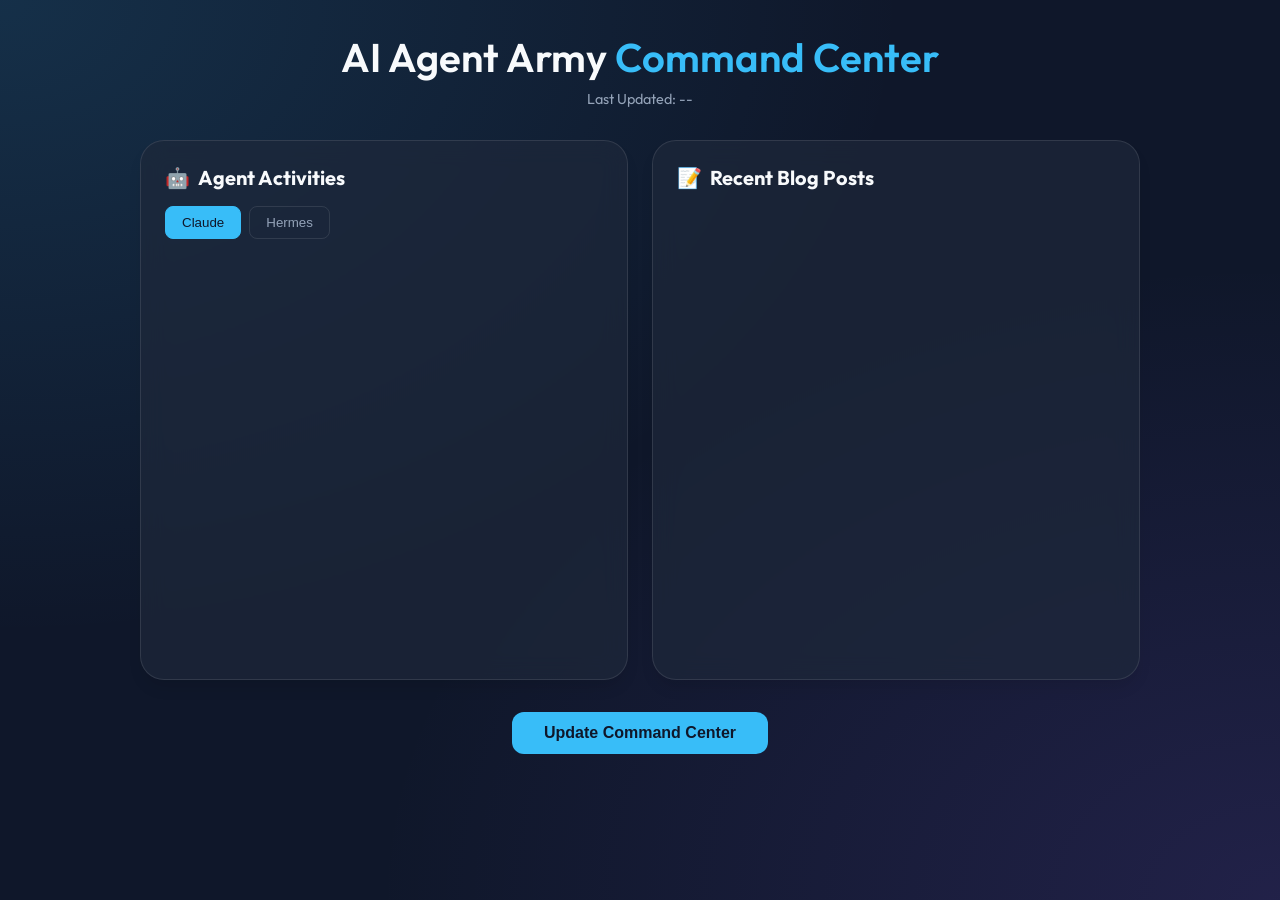
==== web/index.html @ cfdeac80 "Initial commit of Auto-Blogger Pro" ====
<!DOCTYPE html>
<html lang="ko">
<head>
    <meta charset="UTF-8">
    <meta name="viewport" content="width=device-width, initial-scale=1.0">
    <title>AI Agent Army Command Center</title>
    <link rel="stylesheet" href="style.css">
    <link href="https://fonts.googleapis.com/css2?family=Outfit:wght@300;400;600&display=swap" rel="stylesheet">
</head>
<body>
    <div class="container">
        <header>
            <h1>AI Agent Army <span>Command Center</span></h1>
            <p id="last-updated">Last Updated: --</p>
        </header>

        <main>
            <section class="glass-card" id="agent-status">
                <h2><span class="icon">🤖</span> Agent Activities</h2>
                <div class="tabs">
                    <button class="tab-btn active" onclick="showTab('Claude')">Claude</button>
                    <button class="tab-btn" onclick="showTab('Hermes')">Hermes</button>
                </div>
                <div id="activity-list" class="scroll-area">
                    <!-- Activities will be injected here -->
                </div>
            </section>

            <section class="glass-card" id="recent-posts">
                <h2><span class="icon">📝</span> Recent Blog Posts</h2>
                <div id="posts-list" class="scroll-area">
                    <!-- Posts will be injected here -->
                </div>
            </section>
        </main>

        <footer>
            <button class="primary-btn" onclick="refreshData()">Update Command Center</button>
        </footer>
    </div>

    <script src="script.js"></script>
</body>
</html>
---- web/style.css ----
:root {
    --bg-color: #0f172a;
    --card-bg: rgba(30, 41, 59, 0.7);
    --accent-color: #38bdf8;
    --text-color: #f8fafc;
    --text-muted: #94a3b8;
    --glass-border: rgba(255, 255, 255, 0.1);
}

* {
    margin: 0;
    padding: 0;
    box-sizing: border-box;
}

body {
    font-family: 'Outfit', sans-serif;
    background-color: var(--bg-color);
    background-image: 
        radial-gradient(at 0% 0%, rgba(56, 189, 248, 0.15) 0px, transparent 50%),
        radial-gradient(at 100% 100%, rgba(139, 92, 246, 0.15) 0px, transparent 50%);
    color: var(--text-color);
    min-height: 100vh;
    display: flex;
    justify-content: center;
    padding: 2rem;
}

.container {
    max-width: 1000px;
    width: 100%;
}

header {
    margin-bottom: 2rem;
    text-align: center;
}

header h1 {
    font-size: 2.5rem;
    font-weight: 600;
}

header h1 span {
    color: var(--accent-color);
}

#last-updated {
    color: var(--text-muted);
    font-size: 0.9rem;
    margin-top: 0.5rem;
}

main {
    display: grid;
    grid-template-columns: 1fr 1fr;
    gap: 1.5rem;
}

.glass-card {
    background: var(--card-bg);
    backdrop-filter: blur(12px);
    border: 1px solid var(--glass-border);
    border-radius: 1.5rem;
    padding: 1.5rem;
    box-shadow: 0 10px 15px -3px rgba(0, 0, 0, 0.1);
}

h2 {
    font-size: 1.25rem;
    margin-bottom: 1rem;
    display: flex;
    align-items: center;
    gap: 0.5rem;
}

.tabs {
    display: flex;
    gap: 0.5rem;
    margin-bottom: 1rem;
}

.tab-btn {
    background: transparent;
    border: 1px solid var(--glass-border);
    color: var(--text-muted);
    padding: 0.5rem 1rem;
    border-radius: 0.5rem;
    cursor: pointer;
    transition: all 0.3s ease;
}

.tab-btn.active {
    background: var(--accent-color);
    color: var(--bg-color);
    border-color: var(--accent-color);
}

.scroll-area {
    height: 400px;
    overflow-y: auto;
    padding-right: 0.5rem;
}

.scroll-area::-webkit-scrollbar {
    width: 6px;
}

.scroll-area::-webkit-scrollbar-thumb {
    background: var(--glass-border);
    border-radius: 3px;
}

.activity-item, .post-item {
    background: rgba(255, 255, 255, 0.03);
    border-radius: 0.75rem;
    padding: 1rem;
    margin-bottom: 0.75rem;
    border: 1px solid transparent;
    transition: border-color 0.3s ease;
}

.activity-item:hover, .post-item:hover {
    border-color: var(--accent-color);
}

.item-header {
    display: flex;
    justify-content: space-between;
    margin-bottom: 0.5rem;
}

.timestamp {
    font-size: 0.8rem;
    color: var(--text-muted);
}

.action-text {
    font-size: 0.95rem;
    line-height: 1.4;
}

.post-title {
    font-weight: 600;
    color: var(--accent-color);
    text-decoration: none;
    display: block;
    margin-bottom: 0.25rem;
}

.post-status {
    font-size: 0.7rem;
    text-transform: uppercase;
    padding: 0.2rem 0.5rem;
    border-radius: 1rem;
    background: rgba(255, 255, 255, 0.1);
}

footer {
    margin-top: 2rem;
    text-align: center;
}

.primary-btn {
    background: var(--accent-color);
    color: var(--bg-color);
    border: none;
    padding: 0.75rem 2rem;
    font-size: 1rem;
    font-weight: 600;
    border-radius: 0.75rem;
    cursor: pointer;
    transition: transform 0.2s ease, box-shadow 0.2s ease;
}

.primary-btn:hover {
    transform: translateY(-2px);
    box-shadow: 0 4px 12px rgba(56, 189, 248, 0.4);
}

@media (max-width: 768px) {
    main {
        grid-template-columns: 1fr;
    }
}
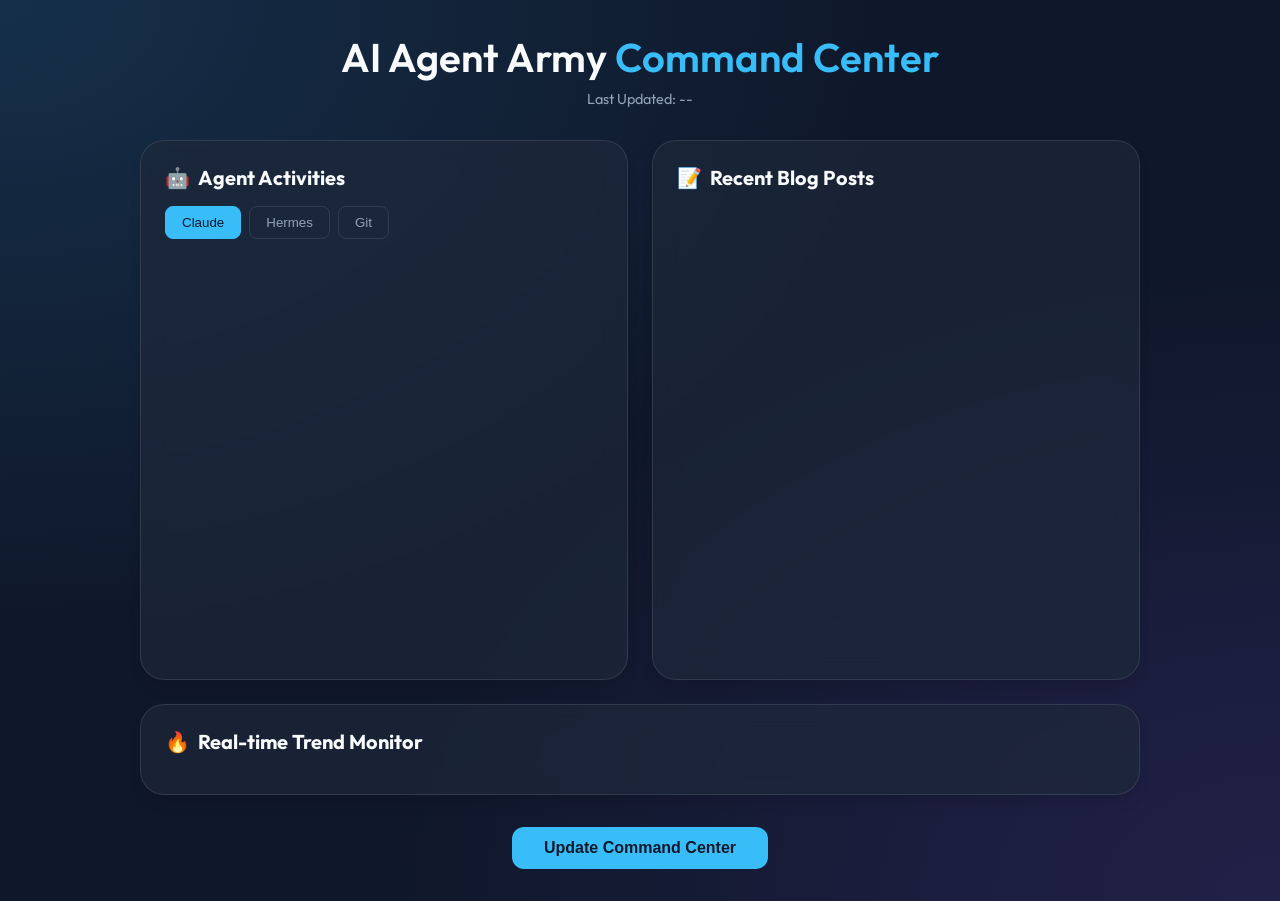
==== commit e135524f: "Feat: Implement Masterpiece Content Engine and add deep-dive technical articles" ====
--- a/web/index.html
+++ b/web/index.html
@@ -20,6 +20,7 @@
                 <div class="tabs">
                     <button class="tab-btn active" onclick="showTab('Claude')">Claude</button>
                     <button class="tab-btn" onclick="showTab('Hermes')">Hermes</button>
+                    <button class="tab-btn" onclick="showTab('Git')">Git</button>
                 </div>
                 <div id="activity-list" class="scroll-area">
                     <!-- Activities will be injected here -->
@@ -34,6 +35,13 @@
             </section>
         </main>
 
+        <section class="glass-card" id="trend-monitor" style="margin-top: 1.5rem;">
+            <h2><span class="icon">🔥</span> Real-time Trend Monitor</h2>
+            <div id="trends-container" class="trends-grid">
+                <!-- Trends will be injected here -->
+            </div>
+        </section>
+
         <footer>
             <button class="primary-btn" onclick="refreshData()">Update Command Center</button>
         </footer>
--- a/web/style.css
+++ b/web/style.css
@@ -178,6 +178,48 @@
     box-shadow: 0 4px 12px rgba(56, 189, 248, 0.4);
 }
 
+.trends-grid {
+    display: grid;
+    grid-template-columns: repeat(auto-fit, minmax(200px, 1fr));
+    gap: 1rem;
+}
+
+.trend-category {
+    background: rgba(255, 255, 255, 0.05);
+    border-radius: 1rem;
+    padding: 1rem;
+    border: 1px solid var(--glass-border);
+}
+
+.trend-category h3 {
+    font-size: 0.9rem;
+    color: var(--accent-color);
+    margin-bottom: 0.75rem;
+    text-transform: uppercase;
+    letter-spacing: 0.05rem;
+}
+
+.trend-list-item {
+    font-size: 0.85rem;
+    margin-bottom: 0.5rem;
+    padding-bottom: 0.5rem;
+    border-bottom: 1px solid rgba(255, 255, 255, 0.05);
+}
+
+.trend-list-item:last-child {
+    border-bottom: none;
+}
+
+.trend-topic {
+    font-weight: 600;
+    display: block;
+}
+
+.trend-detail {
+    color: var(--text-muted);
+    font-size: 0.75rem;
+}
+
 @media (max-width: 768px) {
     main {
         grid-template-columns: 1fr;
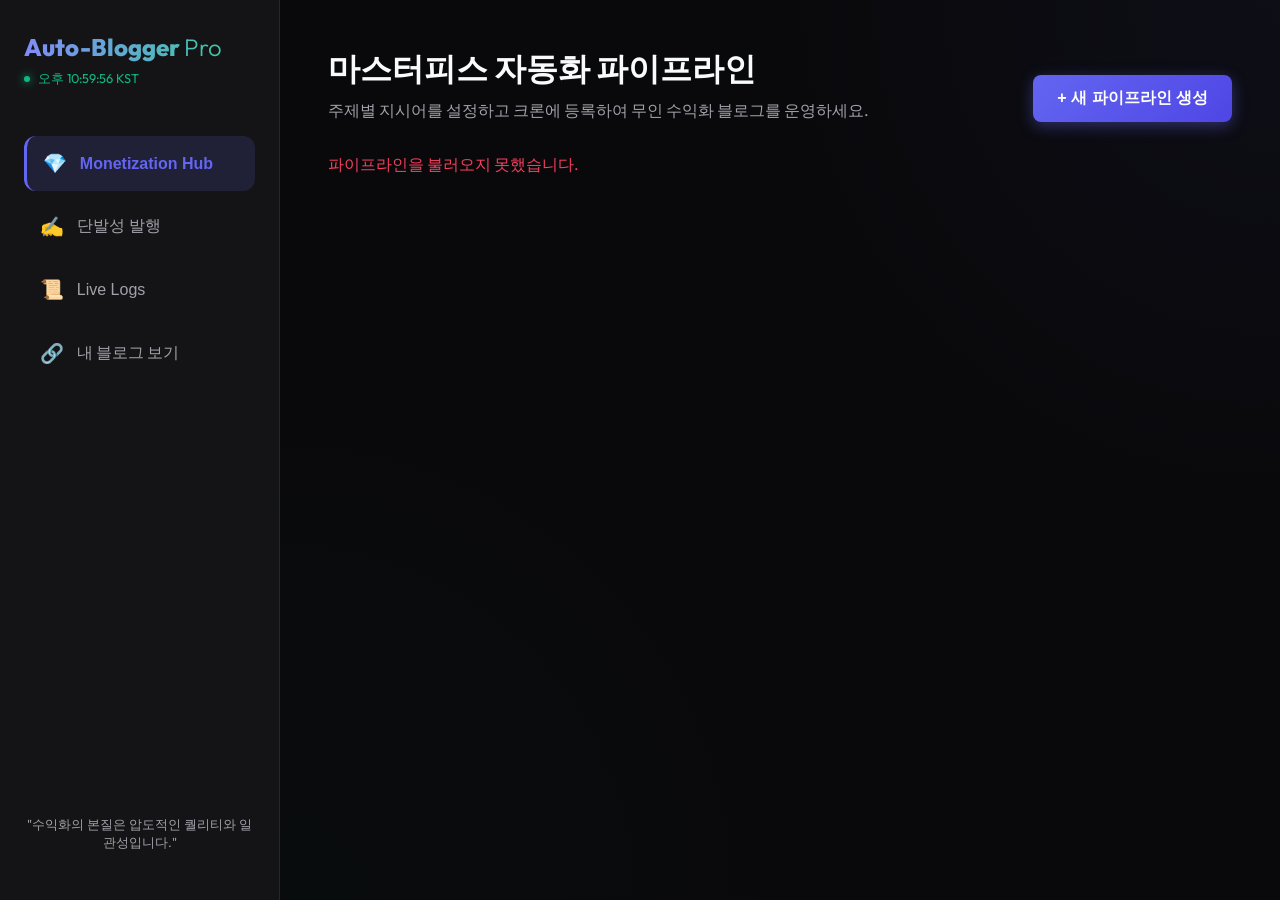
==== commit ee54d6f4: "Add auto-blogger control center" ====
--- a/web/index.html
+++ b/web/index.html
@@ -3,50 +3,192 @@
 <head>
     <meta charset="UTF-8">
     <meta name="viewport" content="width=device-width, initial-scale=1.0">
-    <title>AI Agent Army Command Center</title>
-    <link rel="stylesheet" href="style.css">
-    <link href="https://fonts.googleapis.com/css2?family=Outfit:wght@300;400;600&display=swap" rel="stylesheet">
+    <title>Auto-Blogger Pro | Monetization Hub</title>
+    <link rel="stylesheet" href="style.css?v=20260513-oneoff">
+    <link href="https://fonts.googleapis.com/css2?family=Outfit:wght@300;400;600;800&family=JetBrains+Mono:wght@400;500&display=swap" rel="stylesheet">
+    <script src="script.js?v=20260513-oneoff" defer></script>
 </head>
 <body>
-    <div class="container">
-        <header>
-            <h1>AI Agent Army <span>Command Center</span></h1>
-            <p id="last-updated">Last Updated: --</p>
-        </header>
+    <div class="app-layout">
+        <!-- SIDEBAR -->
+        <aside class="sidebar">
+            <div class="sidebar-header">
+                <h2>Auto-Blogger <span style="font-weight: 300; color: var(--accent);">Pro</span></h2>
+                <div class="status-indicator">
+                    <div class="pulse-dot"></div>
+                    <span id="current-time">00:00:00 KST</span>
+                </div>
+            </div>
+            
+            <nav class="nav-menu">
+                <button class="nav-item active" data-target="dashboard">
+                    <span class="icon">💎</span> Monetization Hub
+                </button>
+                <button class="nav-item" data-target="oneoff">
+                    <span class="icon">✍️</span> 단발성 발행
+                </button>
+                <button class="nav-item" data-target="logs">
+                    <span class="icon">📜</span> Live Logs
+                </button>
+                <a href="https://krsuncom.blogspot.com/" target="_blank" class="nav-item" style="text-decoration: none;">
+                    <span class="icon">🔗</span> 내 블로그 보기
+                </a>
+            </nav>
+            
+            <div class="sidebar-footer">
+                <p style="font-size: 0.8rem; color: var(--text-muted); text-align: center; margin-bottom: 1rem;">
+                    "수익화의 본질은 압도적인 퀄리티와 일관성입니다."
+                </p>
+            </div>
+        </aside>
 
-        <main>
-            <section class="glass-card" id="agent-status">
-                <h2><span class="icon">🤖</span> Agent Activities</h2>
-                <div class="tabs">
-                    <button class="tab-btn active" onclick="showTab('Claude')">Claude</button>
-                    <button class="tab-btn" onclick="showTab('Hermes')">Hermes</button>
-                    <button class="tab-btn" onclick="showTab('Git')">Git</button>
+        <!-- MAIN CONTENT -->
+        <main class="main-content">
+            
+            <!-- VIEW: DASHBOARD -->
+            <section id="dashboard" class="view-section active">
+                <div style="display: flex; justify-content: space-between; align-items: flex-end; margin-bottom: 2rem;">
+                    <div>
+                        <h1 class="view-title" style="margin-bottom: 0.5rem;">마스터피스 자동화 파이프라인</h1>
+                        <p style="color: var(--text-muted);">주제별 지시어를 설정하고 크론에 등록하여 무인 수익화 블로그를 운영하세요.</p>
+                    </div>
+                    <button id="open-pipeline-modal" class="btn-primary" style="padding: 0.8rem 1.5rem; width: auto;">+ 새 파이프라인 생성</button>
                 </div>
-                <div id="activity-list" class="scroll-area">
-                    <!-- Activities will be injected here -->
+
+                <div id="pipeline-list" class="pipeline-grid">
+                    <!-- Pipelines injected via JS -->
                 </div>
             </section>
 
-            <section class="glass-card" id="recent-posts">
-                <h2><span class="icon">📝</span> Recent Blog Posts</h2>
-                <div id="posts-list" class="scroll-area">
-                    <!-- Posts will be injected here -->
+            <!-- VIEW: ONE-OFF PUBLISH -->
+            <section id="oneoff" class="view-section">
+                <div style="display: flex; justify-content: space-between; align-items: flex-end; margin-bottom: 2rem;">
+                    <div>
+                        <h1 class="view-title" style="margin-bottom: 0.5rem;">단발성 마스터피스 발행</h1>
+                        <p style="color: var(--text-muted);">주제, 링크, 외부 조사 자료, 긴 메모를 입력하면 한 번만 마스터피스 글로 작성해 발행합니다.</p>
+                    </div>
+                </div>
+
+                <div class="oneoff-layout">
+                    <div class="oneoff-form glass-card">
+                        <div class="form-group">
+                            <label>글 주제 / 제목 방향</label>
+                            <input type="text" id="oneoff-topic" placeholder="비워두면 프롬프트를 바탕으로 제목을 자동 생성합니다">
+                        </div>
+                        <div class="form-row">
+                            <div class="form-group" style="flex: 1;">
+                                <label>페르소나</label>
+                                <select id="oneoff-persona">
+                                    <option value="Masterpiece">수석 아키텍트 (깊은 기술 통찰)</option>
+                                    <option value="Reviewer">테크 리뷰어 (장단점 비교/구매 유도)</option>
+                                    <option value="Marketer">SEO 마케터 (검색 노출 최적화)</option>
+                                </select>
+                            </div>
+                            <div class="form-group" style="flex: 1;">
+                                <label>발행 방식</label>
+                                <select id="oneoff-publish-mode">
+                                    <option value="live">즉시 발행</option>
+                                    <option value="draft">초안으로 저장</option>
+                                </select>
+                            </div>
+                        </div>
+                        <div class="form-group">
+                            <label>프롬프트 / 자료 / 링크 / 조사 내용</label>
+                            <textarea id="oneoff-prompt" class="oneoff-textarea" placeholder="여기에 작성하고 싶은 주제, 링크 목록, 외부에서 조사한 내용, 기사 요약, 관점 지시를 모두 붙여넣으세요."></textarea>
+                        </div>
+                        <button id="run-oneoff" class="btn-primary">마스터피스 단발 발행</button>
+                    </div>
+
+                    <div class="oneoff-history glass-card">
+                        <div class="history-header">
+                            <h2>단발 발행 이력</h2>
+                            <button id="refresh-oneoff-history" class="btn-secondary">새로고침</button>
+                        </div>
+                        <div id="oneoff-history-list" class="history-list">
+                            <div class="history-empty">이력을 불러오는 중...</div>
+                        </div>
+                    </div>
                 </div>
             </section>
+
+            <!-- VIEW: LOGS -->
+            <section id="logs" class="view-section">
+                <div style="display: flex; justify-content: space-between; align-items: center; margin-bottom: 1rem;">
+                    <h1 class="view-title" style="margin-bottom: 0;">시스템 실시간 로그</h1>
+                    <button id="clear-logs" class="btn-secondary" style="padding: 0.5rem 1rem;">로그 지우기</button>
+                </div>
+                <div id="queue-status" class="queue-status">
+                    <div class="queue-muted">큐 상태를 불러오는 중...</div>
+                </div>
+                <div id="log-viewer" class="log-container">
+                    <div class="log-entry">로딩 중...</div>
+                </div>
+            </section>
+            
         </main>
-
-        <section class="glass-card" id="trend-monitor" style="margin-top: 1.5rem;">
-            <h2><span class="icon">🔥</span> Real-time Trend Monitor</h2>
-            <div id="trends-container" class="trends-grid">
-                <!-- Trends will be injected here -->
-            </div>
-        </section>
-
-        <footer>
-            <button class="primary-btn" onclick="refreshData()">Update Command Center</button>
-        </footer>
     </div>
 
-    <script src="script.js"></script>
+    <!-- PIPELINE MODAL -->
+    <div id="pipeline-modal" class="modal-overlay">
+        <div class="modal-content glass-card" style="max-height: 90vh; overflow-y: auto;">
+            <div style="display: flex; justify-content: space-between; align-items: center; margin-bottom: 1.5rem;">
+                <h2 id="modal-title">새로운 마스터피스 파이프라인</h2>
+                <button id="close-modal" style="background: none; border: none; color: white; font-size: 1.5rem; cursor: pointer;">&times;</button>
+            </div>
+            
+            <input type="hidden" id="pipe-id" value="">
+
+            <!-- TOPIC -->
+            <div class="form-group">
+                <label>수익화 타겟 주제 / 키워드</label>
+                <input type="text" id="pipe-topic" placeholder="예: 2026년 AI 트렌드와 클라우드 주식 전망">
+                <div class="suggestions" style="margin-top: 0.5rem; display: flex; gap: 0.5rem; flex-wrap: wrap;">
+                    <span class="pill topic-pill">💡 오늘의 최신 AI 뉴스 리서치 및 분석</span>
+                    <span class="pill topic-pill">💡 깃허브 실시간 오픈소스 트렌딩 리포트</span>
+                    <span class="pill topic-pill">💡 해외 IT/테크 주요 기사 딥다이브</span>
+                </div>
+            </div>
+            
+            <!-- SCHEDULE & PERSONA -->
+            <div class="form-row">
+                <div class="form-group" style="flex: 1;">
+                    <label>매일 발행 시간 설정 (KST)</label>
+                    <input type="time" id="pipe-time" value="09:00">
+                    <input type="hidden" id="pipe-cron" value="">
+                </div>
+                <div class="form-group" style="flex: 1;">
+                    <label>전문가 페르소나</label>
+                    <select id="pipe-persona">
+                        <option value="Masterpiece">수석 아키텍트 (깊은 기술 통찰)</option>
+                        <option value="Reviewer">테크 리뷰어 (장단점 비교/구매 유도)</option>
+                        <option value="Marketer">SEO 마케터 (검색 노출 최적화)</option>
+                    </select>
+                </div>
+            </div>
+
+            <!-- RULES / PROMPT TEMPLATE -->
+            <div class="form-group">
+                <label>세부 지시어 및 템플릿 (Rules)</label>
+                <select id="rule-template" style="margin-bottom: 0.5rem;">
+                    <option value="">-- 최적의 템플릿 선택 --</option>
+                    <option value="masterpiece_default">[기본] 독자 몰입형 마스터피스</option>
+                    <option value="breaking_trend">[트렌드] 지금 읽어야 하는 긴급 분석</option>
+                    <option value="contrarian">[역발상] 모두가 놓친 불편한 진실</option>
+                    <option value="developer_deepdive">[개발자] 실무자용 기술 딥다이브</option>
+                    <option value="executive_brief">[임원/리더] 의사결정자 전략 보고서</option>
+                    <option value="beginner_bridge">[입문자] 쉽게 읽히는 고급 해설</option>
+                    <option value="future_scenario">[전망] 6개월/18개월/3년 시나리오</option>
+                    <option value="case_study">[사례] 실제 적용과 실패 원인 분석</option>
+                    <option value="comparison">[비교] 선택 기준을 세워주는 분석</option>
+                    <option value="monetization">[수익화] 구매/도입 판단을 돕는 글</option>
+                </select>
+                <textarea id="pipe-rules" placeholder="지시어를 직접 작성하거나 위 템플릿을 선택하세요."></textarea>
+            </div>
+            
+            <div style="display: flex; gap: 1rem; margin-top: 1.5rem;">
+                <button id="save-pipeline" class="btn-primary" style="flex: 1;">설정 저장</button>
+            </div>
+        </div>
+    </div>
 </body>
 </html>
--- a/web/style.css
+++ b/web/style.css
@@ -1,227 +1,324 @@
+@import url('https://fonts.googleapis.com/css2?family=Outfit:wght@300;400;600;800&family=JetBrains+Mono:wght@400;500&display=swap');
+
 :root {
-    --bg-color: #0f172a;
-    --card-bg: rgba(30, 41, 59, 0.7);
-    --accent-color: #38bdf8;
-    --text-color: #f8fafc;
-    --text-muted: #94a3b8;
-    --glass-border: rgba(255, 255, 255, 0.1);
-}
-
-* {
-    margin: 0;
-    padding: 0;
-    box-sizing: border-box;
-}
+    --primary: #6366f1;
+    --primary-glow: rgba(99, 102, 241, 0.4);
+    --bg: #09090b;
+    --sidebar-bg: rgba(24, 24, 27, 0.8);
+    --card-bg: rgba(39, 39, 42, 0.6);
+    --text: #f8fafc;
+    --text-muted: #a1a1aa;
+    --accent: #10b981;
+    --error: #f43f5e;
+    --glass-border: rgba(255, 255, 255, 0.08);
+}
+
+* { margin: 0; padding: 0; box-sizing: border-box; }
 
 body {
     font-family: 'Outfit', sans-serif;
-    background-color: var(--bg-color);
+    background-color: var(--bg);
+    color: var(--text);
+    height: 100vh;
+    overflow: hidden;
+}
+
+/* LAYOUT */
+.app-layout {
+    display: flex;
+    height: 100vh;
+}
+
+.sidebar {
+    width: 280px;
+    background: var(--sidebar-bg);
+    backdrop-filter: blur(20px);
+    border-right: 1px solid var(--glass-border);
+    display: flex;
+    flex-direction: column;
+    padding: 2rem 1.5rem;
+}
+
+.main-content {
+    flex: 1;
+    padding: 3rem;
+    overflow-y: auto;
     background-image: 
-        radial-gradient(at 0% 0%, rgba(56, 189, 248, 0.15) 0px, transparent 50%),
-        radial-gradient(at 100% 100%, rgba(139, 92, 246, 0.15) 0px, transparent 50%);
-    color: var(--text-color);
-    min-height: 100vh;
-    display: flex;
-    justify-content: center;
-    padding: 2rem;
-}
-
-.container {
-    max-width: 1000px;
-    width: 100%;
-}
-
-header {
-    margin-bottom: 2rem;
-    text-align: center;
-}
-
-header h1 {
-    font-size: 2.5rem;
-    font-weight: 600;
-}
-
-header h1 span {
-    color: var(--accent-color);
-}
-
-#last-updated {
-    color: var(--text-muted);
+        radial-gradient(circle at top right, rgba(99, 102, 241, 0.05) 0%, transparent 40%),
+        radial-gradient(circle at bottom left, rgba(16, 185, 129, 0.02) 0%, transparent 40%);
+}
+
+/* SIDEBAR ELEMENTS */
+.sidebar-header { margin-bottom: 3rem; }
+.sidebar-header h2 { font-size: 1.5rem; font-weight: 800; background: linear-gradient(to right, #818cf8, #34d399); -webkit-background-clip: text; -webkit-text-fill-color: transparent; }
+.status-indicator { margin-top: 0.5rem; font-size: 0.8rem; color: var(--accent); display: flex; align-items: center; gap: 0.5rem; }
+.pulse-dot { width: 6px; height: 6px; background-color: var(--accent); border-radius: 50%; box-shadow: 0 0 8px var(--accent); animation: pulse 2s infinite; }
+
+.nav-menu { flex: 1; display: flex; flex-direction: column; gap: 0.5rem; }
+.nav-item {
+    background: none; border: none; color: var(--text-muted);
+    padding: 1rem; text-align: left; font-size: 1rem; border-radius: 0.75rem;
+    cursor: pointer; transition: all 0.2s ease; display: flex; align-items: center; gap: 0.8rem;
+}
+.nav-item:hover { background: rgba(255,255,255,0.05); color: var(--text); }
+.nav-item.active { background: rgba(99, 102, 241, 0.15); color: var(--primary); font-weight: 600; border-left: 3px solid var(--primary); }
+.nav-item .icon { font-size: 1.2rem; }
+
+/* VIEWS */
+.view-section { display: none; animation: fadeIn 0.3s ease; }
+.view-section.active { display: block; }
+.view-title { font-size: 2rem; font-weight: 800; margin-bottom: 2rem; }
+
+@keyframes fadeIn { from { opacity: 0; transform: translateY(10px); } to { opacity: 1; transform: translateY(0); } }
+
+/* CARDS & GRIDS */
+.glass-card {
+    background: var(--card-bg); backdrop-filter: blur(12px);
+    border: 1px solid var(--glass-border); border-radius: 1rem; padding: 2rem;
+}
+.stats-grid { display: grid; grid-template-columns: repeat(3, 1fr); gap: 1.5rem; }
+.stat-card {
+    background: rgba(255,255,255,0.02); border: 1px solid var(--glass-border);
+    border-radius: 1rem; padding: 1.5rem; text-align: center;
+}
+.stat-card h3 { color: var(--text-muted); font-size: 0.9rem; font-weight: 400; }
+.stat-value { font-size: 2.5rem; font-weight: 800; margin-top: 0.5rem; }
+
+.pipeline-grid { display: grid; grid-template-columns: repeat(auto-fill, minmax(340px, 1fr)); gap: 1.5rem; }
+.pipeline-card {
+    background: var(--card-bg); border: 1px solid var(--glass-border); border-radius: 1rem;
+    padding: 1.5rem; display: flex; flex-direction: column; gap: 1rem;
+}
+.pipe-header { display: flex; justify-content: space-between; align-items: flex-start; }
+.pipe-badge { background: rgba(99, 102, 241, 0.2); color: #818cf8; padding: 0.2rem 0.6rem; border-radius: 1rem; font-size: 0.75rem; font-weight: 600; }
+.pipe-id { color: var(--text-muted); font-family: 'JetBrains Mono'; font-size: 0.75rem; }
+.pipe-topic { font-size: 1.1rem; font-weight: 600; line-height: 1.4; }
+.pipe-cron { font-family: 'JetBrains Mono'; font-size: 0.85rem; color: var(--accent); }
+.pipe-rules { font-size: 0.85rem; color: var(--text-muted); background: rgba(0,0,0,0.2); padding: 0.8rem; border-radius: 0.5rem; flex: 1; }
+.pipe-actions {
+    display: grid;
+    grid-template-columns: 1fr 1.2fr 1fr;
+    gap: 0.6rem;
+    margin-top: 0.25rem;
+}
+.btn-card-action {
+    min-height: 42px;
+    border: 1px solid var(--glass-border);
+    border-radius: 0.5rem;
+    background: rgba(255,255,255,0.04);
+    color: var(--text);
+    cursor: pointer;
     font-size: 0.9rem;
-    margin-top: 0.5rem;
-}
-
-main {
-    display: grid;
-    grid-template-columns: 1fr 1fr;
+    font-weight: 700;
+    transition: background 0.2s ease, border-color 0.2s ease, transform 0.2s ease;
+}
+.btn-card-action:hover {
+    background: rgba(255,255,255,0.08);
+    border-color: rgba(255,255,255,0.18);
+    transform: translateY(-1px);
+}
+.btn-card-action.primary {
+    background: rgba(16,185,129,0.18);
+    border-color: rgba(16,185,129,0.45);
+    color: #86efac;
+}
+.btn-card-action.primary:hover { background: rgba(16,185,129,0.26); }
+.btn-card-action.danger {
+    background: rgba(244,63,94,0.1);
+    border-color: rgba(244,63,94,0.35);
+    color: #fb7185;
+}
+.btn-card-action.danger:hover { background: rgba(244,63,94,0.18); }
+
+/* MODAL */
+.modal-overlay {
+    position: fixed; top: 0; left: 0; right: 0; bottom: 0;
+    background: rgba(0,0,0,0.8); backdrop-filter: blur(5px);
+    display: none; justify-content: center; align-items: center; z-index: 100;
+}
+.modal-overlay.active { display: flex; animation: fadeIn 0.2s; }
+.modal-content { width: 100%; max-width: 600px; padding: 2.5rem; }
+
+/* FORMS */
+.form-group { margin-bottom: 1.5rem; display: flex; flex-direction: column; gap: 0.5rem; }
+.form-row { display: flex; gap: 1.5rem; }
+.form-group label { font-size: 0.9rem; color: var(--text-muted); font-weight: 600; }
+input[type="text"], select, textarea {
+    background: rgba(0,0,0,0.3); border: 1px solid var(--glass-border);
+    border-radius: 0.5rem; padding: 0.8rem; color: var(--text); font-family: 'Outfit';
+    font-size: 1rem; outline: none; transition: border-color 0.2s;
+}
+input[type="text"]:focus, select:focus, textarea:focus { border-color: var(--primary); }
+textarea { height: 120px; resize: vertical; font-size: 0.9rem; line-height: 1.5; }
+.oneoff-textarea { min-height: 360px; }
+
+/* BUTTONS */
+.btn-primary {
+    background: linear-gradient(135deg, var(--primary) 0%, #4f46e5 100%); color: white;
+    border: none; border-radius: 0.5rem; padding: 1rem; font-size: 1rem; font-weight: 600;
+    cursor: pointer; transition: all 0.2s ease; width: 100%; box-shadow: 0 4px 15px var(--primary-glow);
+}
+.btn-primary:hover { transform: translateY(-2px); filter: brightness(1.1); }
+.btn-danger-sm { background: rgba(244, 63, 94, 0.1); color: var(--error); border: 1px solid rgba(244, 63, 94, 0.3); padding: 0.4rem 0.8rem; border-radius: 0.4rem; cursor: pointer; font-size: 0.8rem; }
+.btn-danger-sm:hover { background: rgba(244, 63, 94, 0.2); }
+.btn-icon { background: none; border: none; font-size: 1.2rem; cursor: pointer; opacity: 0.7; transition: opacity 0.2s; padding: 0 0.2rem; }
+.btn-icon:hover { opacity: 1; }
+
+.pill { padding: 0.4rem 0.8rem; border-radius: 1rem; font-size: 0.85rem; cursor: pointer; transition: all 0.2s; background: rgba(255,255,255,0.05); border: 1px solid var(--glass-border); color: var(--text-muted); }
+.pill:hover { background: rgba(99, 102, 241, 0.2); color: var(--text); border-color: var(--primary); }
+
+/* ONE-OFF */
+.oneoff-layout {
+    display: grid;
+    grid-template-columns: minmax(420px, 1.3fr) minmax(320px, 0.7fr);
     gap: 1.5rem;
-}
-
-.glass-card {
-    background: var(--card-bg);
-    backdrop-filter: blur(12px);
-    border: 1px solid var(--glass-border);
-    border-radius: 1.5rem;
-    padding: 1.5rem;
-    box-shadow: 0 10px 15px -3px rgba(0, 0, 0, 0.1);
-}
-
-h2 {
-    font-size: 1.25rem;
-    margin-bottom: 1rem;
-    display: flex;
-    align-items: center;
-    gap: 0.5rem;
-}
-
-.tabs {
-    display: flex;
-    gap: 0.5rem;
-    margin-bottom: 1rem;
-}
-
-.tab-btn {
-    background: transparent;
-    border: 1px solid var(--glass-border);
-    color: var(--text-muted);
-    padding: 0.5rem 1rem;
-    border-radius: 0.5rem;
-    cursor: pointer;
-    transition: all 0.3s ease;
-}
-
-.tab-btn.active {
-    background: var(--accent-color);
-    color: var(--bg-color);
-    border-color: var(--accent-color);
-}
-
-.scroll-area {
-    height: 400px;
-    overflow-y: auto;
-    padding-right: 0.5rem;
-}
-
-.scroll-area::-webkit-scrollbar {
-    width: 6px;
-}
-
-.scroll-area::-webkit-scrollbar-thumb {
-    background: var(--glass-border);
-    border-radius: 3px;
-}
-
-.activity-item, .post-item {
-    background: rgba(255, 255, 255, 0.03);
+    align-items: start;
+}
+.oneoff-form, .oneoff-history {
     border-radius: 0.75rem;
-    padding: 1rem;
-    margin-bottom: 0.75rem;
-    border: 1px solid transparent;
-    transition: border-color 0.3s ease;
-}
-
-.activity-item:hover, .post-item:hover {
-    border-color: var(--accent-color);
-}
-
-.item-header {
+}
+.history-header {
     display: flex;
     justify-content: space-between;
-    margin-bottom: 0.5rem;
-}
-
-.timestamp {
-    font-size: 0.8rem;
-    color: var(--text-muted);
-}
-
-.action-text {
-    font-size: 0.95rem;
-    line-height: 1.4;
-}
-
-.post-title {
-    font-weight: 600;
-    color: var(--accent-color);
-    text-decoration: none;
-    display: block;
-    margin-bottom: 0.25rem;
-}
-
-.post-status {
-    font-size: 0.7rem;
-    text-transform: uppercase;
-    padding: 0.2rem 0.5rem;
-    border-radius: 1rem;
-    background: rgba(255, 255, 255, 0.1);
-}
-
-footer {
-    margin-top: 2rem;
-    text-align: center;
-}
-
-.primary-btn {
-    background: var(--accent-color);
-    color: var(--bg-color);
-    border: none;
-    padding: 0.75rem 2rem;
-    font-size: 1rem;
-    font-weight: 600;
-    border-radius: 0.75rem;
+    align-items: center;
+    gap: 1rem;
+    margin-bottom: 1rem;
+}
+.history-header h2 {
+    font-size: 1.2rem;
+}
+.btn-secondary {
+    border: 1px solid var(--glass-border);
+    border-radius: 0.5rem;
+    background: rgba(255,255,255,0.04);
+    color: var(--text);
     cursor: pointer;
-    transition: transform 0.2s ease, box-shadow 0.2s ease;
-}
-
-.primary-btn:hover {
-    transform: translateY(-2px);
-    box-shadow: 0 4px 12px rgba(56, 189, 248, 0.4);
-}
-
-.trends-grid {
-    display: grid;
-    grid-template-columns: repeat(auto-fit, minmax(200px, 1fr));
-    gap: 1rem;
-}
-
-.trend-category {
-    background: rgba(255, 255, 255, 0.05);
-    border-radius: 1rem;
+    font-size: 0.9rem;
+    font-weight: 700;
+}
+.btn-secondary:hover { background: rgba(255,255,255,0.08); }
+.history-list {
+    display: grid;
+    gap: 0.75rem;
+    max-height: 640px;
+    overflow-y: auto;
+}
+.history-item {
+    border: 1px solid var(--glass-border);
+    border-radius: 0.5rem;
+    background: rgba(0,0,0,0.18);
+    padding: 0.9rem;
+}
+.history-title {
+    font-size: 0.98rem;
+    font-weight: 800;
+    line-height: 1.35;
+    margin-bottom: 0.4rem;
+}
+.history-meta {
+    display: flex;
+    flex-wrap: wrap;
+    gap: 0.45rem;
+    color: var(--text-muted);
+    font-family: 'JetBrains Mono', monospace;
+    font-size: 0.72rem;
+    margin-bottom: 0.55rem;
+}
+.history-preview {
+    color: var(--text-muted);
+    font-size: 0.84rem;
+    line-height: 1.45;
+    margin-bottom: 0.65rem;
+}
+.history-link {
+    color: #93c5fd;
+    font-weight: 800;
+    text-decoration: underline;
+    text-underline-offset: 3px;
+}
+.history-status {
+    display: inline-flex;
+    align-items: center;
+    border-radius: 999px;
+    padding: 0.18rem 0.5rem;
+    font-size: 0.72rem;
+    font-weight: 800;
+}
+.history-status.queued { background: rgba(99,102,241,0.16); color: #c4b5fd; }
+.history-status.running { background: rgba(234,179,8,0.16); color: #fde68a; }
+.history-status.completed { background: rgba(16,185,129,0.16); color: #86efac; }
+.history-status.failed { background: rgba(244,63,94,0.16); color: #fb7185; }
+.history-empty {
+    color: var(--text-muted);
+    border: 1px dashed var(--glass-border);
+    border-radius: 0.5rem;
     padding: 1rem;
+}
+
+@media (max-width: 1100px) {
+    .oneoff-layout { grid-template-columns: 1fr; }
+}
+
+/* LOGS */
+.queue-status {
+    display: grid;
+    gap: 0.6rem;
+    margin-bottom: 1rem;
+}
+.queue-list {
+    display: grid;
+    gap: 0.4rem;
+}
+.queue-item, .queue-muted {
     border: 1px solid var(--glass-border);
-}
-
-.trend-category h3 {
+    border-radius: 0.5rem;
+    padding: 0.75rem 0.9rem;
+    background: rgba(255,255,255,0.04);
+    color: var(--text-muted);
     font-size: 0.9rem;
-    color: var(--accent-color);
-    margin-bottom: 0.75rem;
-    text-transform: uppercase;
-    letter-spacing: 0.05rem;
-}
-
-.trend-list-item {
-    font-size: 0.85rem;
-    margin-bottom: 0.5rem;
-    padding-bottom: 0.5rem;
-    border-bottom: 1px solid rgba(255, 255, 255, 0.05);
-}
-
-.trend-list-item:last-child {
-    border-bottom: none;
-}
-
-.trend-topic {
-    font-weight: 600;
-    display: block;
-}
-
-.trend-detail {
-    color: var(--text-muted);
-    font-size: 0.75rem;
-}
-
-@media (max-width: 768px) {
-    main {
-        grid-template-columns: 1fr;
-    }
-}
+}
+.queue-item span {
+    color: var(--text-muted);
+    font-family: 'JetBrains Mono';
+    font-size: 0.78rem;
+    margin-left: 0.4rem;
+}
+.queue-item.running {
+    border-color: rgba(16,185,129,0.45);
+    background: rgba(16,185,129,0.12);
+    color: #86efac;
+}
+.queue-item.queued {
+    border-color: rgba(99,102,241,0.4);
+    background: rgba(99,102,241,0.12);
+    color: #c4b5fd;
+}
+.queue-item.idle { color: var(--text-muted); }
+.log-container {
+    background: #020617; border-radius: 1rem; padding: 1.5rem;
+    height: 70vh; overflow-y: auto; font-family: 'JetBrains Mono', monospace;
+    font-size: 0.9rem; color: #e2e8f0; border: 1px solid var(--glass-border);
+}
+.log-entry {
+    margin-bottom: 4px;
+    padding-bottom: 4px;
+    border-bottom: 1px solid rgba(255,255,255,0.05);
+    overflow-wrap: anywhere;
+}
+.log-entry.success { color: var(--accent); }
+.log-entry.error { color: var(--error); }
+.log-entry.muted { color: var(--text-muted); }
+.log-link {
+    color: #93c5fd;
+    text-decoration: underline;
+    text-underline-offset: 3px;
+    font-weight: 700;
+}
+.log-link::after {
+    content: " 블로그 열기";
+    color: var(--accent);
+    font-family: 'Outfit', sans-serif;
+    font-size: 0.78rem;
+    margin-left: 0.4rem;
+}
+@keyframes pulse { 0% { transform: scale(1); opacity: 1; } 50% { transform: scale(1.5); opacity: 0.5; } 100% { transform: scale(1); opacity: 1; } }
